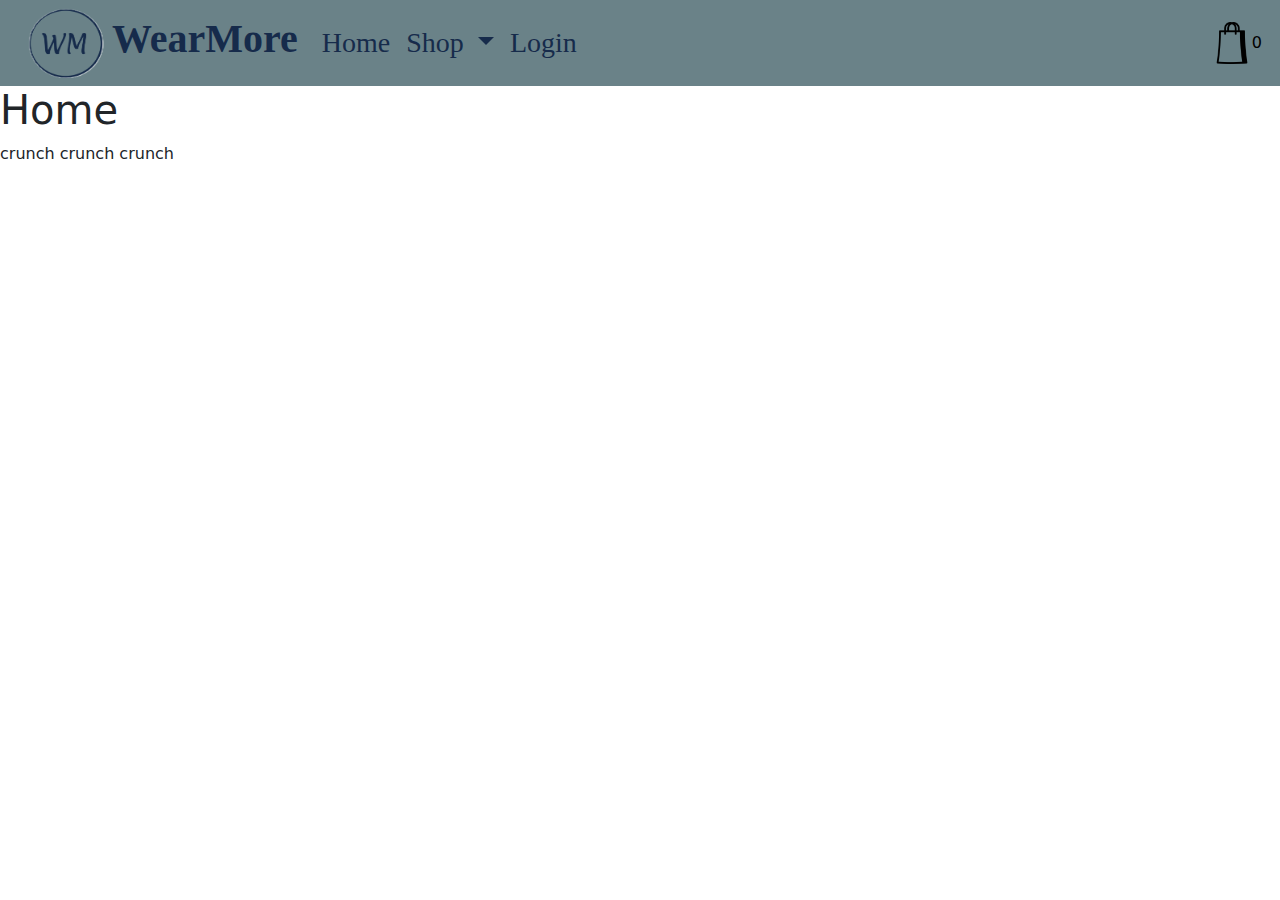
==== index.html @ 11267b9e "created a register page" ====
<!DOCTYPE html>
<html lang="en">
<head>
  <meta charset="utf-8">
  <meta name="viewport" content="width=device-width, initial-scale=1, shrink-to-fit=no">
  <meta name="description" content="">
  <meta name="author" content="">
  <title>Home</title>
  <link rel="icon" href="Images/WMICO.ico" type="image/gig" >
  <link href="https://cdn.jsdelivr.net/npm/bootstrap@5.3.3/dist/css/bootstrap.min.css" rel="stylesheet" integrity="sha384-QWTKZyjpPEjISv5WaRU9OFeRpok6YctnYmDr5pNlyT2bRjXh0JMhjY6hW+ALEwIH" crossorigin="anonymous">
  <link rel="stylesheet" href="Style/style.css">
</head>
<body>
<main>
  <nav class="navbar navbar-expand-lg ">
    <div class="container-fluid">
      <img src="Images/WMLogo.png" alt="Logo" width="100em" height="70em" class="d-inline-block align-text-top">

      <a class="navbar-brand" href="index.html"><h1><strong>WearMore</strong></h1></a>
      
      <button class="navbar-toggler" type="button" data-bs-toggle="collapse" data-bs-target="#navbarNavDropdown" aria-controls="navbarNavDropdown" aria-expanded="false" aria-label="Toggle navigation">
        <span class="navbar-toggler-icon"></span>
      </button>
      <div class="collapse navbar-collapse" id="navbarNavDropdown">
        <ul class="navbar-nav fs-3 " >
          <li class="nav-item">
            <a class="nav-link active" id="navStyles"  aria-current="page" href="index.html">Home</a>
          </li>
          <li class="nav-item dropdown">
            <a class="nav-link dropdown-toggle" id="navStyles" href="shop.html" role="button" data-bs-toggle="dropdown" aria-expanded="false">
              Shop
            </a>
            <ul class="dropdown-menu border border-white"  style="background-color: rgb(106, 130, 136);">
              <li id="dropdownText"><a href="shop.html">Action</a></li>
              <li id="dropdownText"><a href="shop.html">Another action</a></li>
              <li id="dropdownText"><a href="shop.html">Something else here</a></li>
            </ul>
          </li>
          <li class="nav-item">
            <a class="nav-link"   id="userdetails" href="userdetails.html">User Details</a>
          </li>
          <li class="nav-item">
            <a  class="nav-link" id="loginlogout" href="login.html">Login</a>
          </li>


        </ul>
      </div>
      <a class="nav-link" href="checkout.html">
        <button type="button" id="checkoutStyle">
          <img src="Images/shopingBag.png" alt="checkout" width="40em" height="42em"><span id="checkout"> </span>
        </button></a>
    </div>
  </nav>     
    
    
 <h1>Home</h1>
 <p>crunch crunch crunch</p>

    
</main>

<script src="custom-js/custom.js"></script>  
<script src="https://cdn.jsdelivr.net/npm/bootstrap@5.3.3/dist/js/bootstrap.bundle.min.js" integrity="sha384-YvpcrYf0tY3lHB60NNkmXc5s9fDVZLESaAA55NDzOxhy9GkcIdslK1eN7N6jIeHz" crossorigin="anonymous"></script>
    
</body>
</html>
---- Style/style.css ----
nav ul li a{
    text-decoration: none;
    color: rgb(22, 43, 75);

    font-size: 1.7em;
    font-family: "Papyrus";

    
}

nav a h1{
    color: rgb(22, 43, 75);
    font-size: 2em;
    font-family: "Papyrus";

}
nav{
    background-color: rgb(106, 130, 136);
}
#dropdownText{
    margin-left: 0.5em;
}
#navStyles{
    color: rgb(22, 43, 75);
}
#userdetails{
    color: rgb(22, 43, 75);
}
#loginlogout{
    color: rgb(22, 43, 75);
}

aside .card{
    font-size: 0.7em;
}
.card{
    background-color: white;
    margin-top: 1.5em;
    margin-bottom: 1.5em;
    color:rgb(22, 43, 75);
    font-family: "Papyrus";
    font-weight: bold;
}
#checkoutStyle{
    background-color:transparent;
    border-style:hidden
}
article
{

    display: grid;
    grid-template-columns: 48% 48%;
    

}

@media only screen and (min-width: 1250px){
    aside{
        
        margin-right: 30%;
        margin-left: 10em;
    }
    article{
        grid-template-columns: 80% 20%;
    }

}
@media only screen and (max-width: 1249px) and (min-width: 768px){
    aside{
        margin-right: 5%;
        margin-left: 5em;

    }

    .img-fluid{
        height:15em;

    }
    /* body{background-color: red;} */
    article{
        grid-template-columns: 70% 30%;
    }
}
@media only screen and (max-width: 767px) 
{
    aside{
        margin-right: 10%;
        margin-left: 10%;
        /*border-style: solid;
        border-width: 3px;
        border-color:  rgb(22, 43, 75);
        background-color: rgb(106, 130, 136); */
    }
    article{
        grid-template-columns: 100%;
    }


    /* body{background-color: green;} */
}
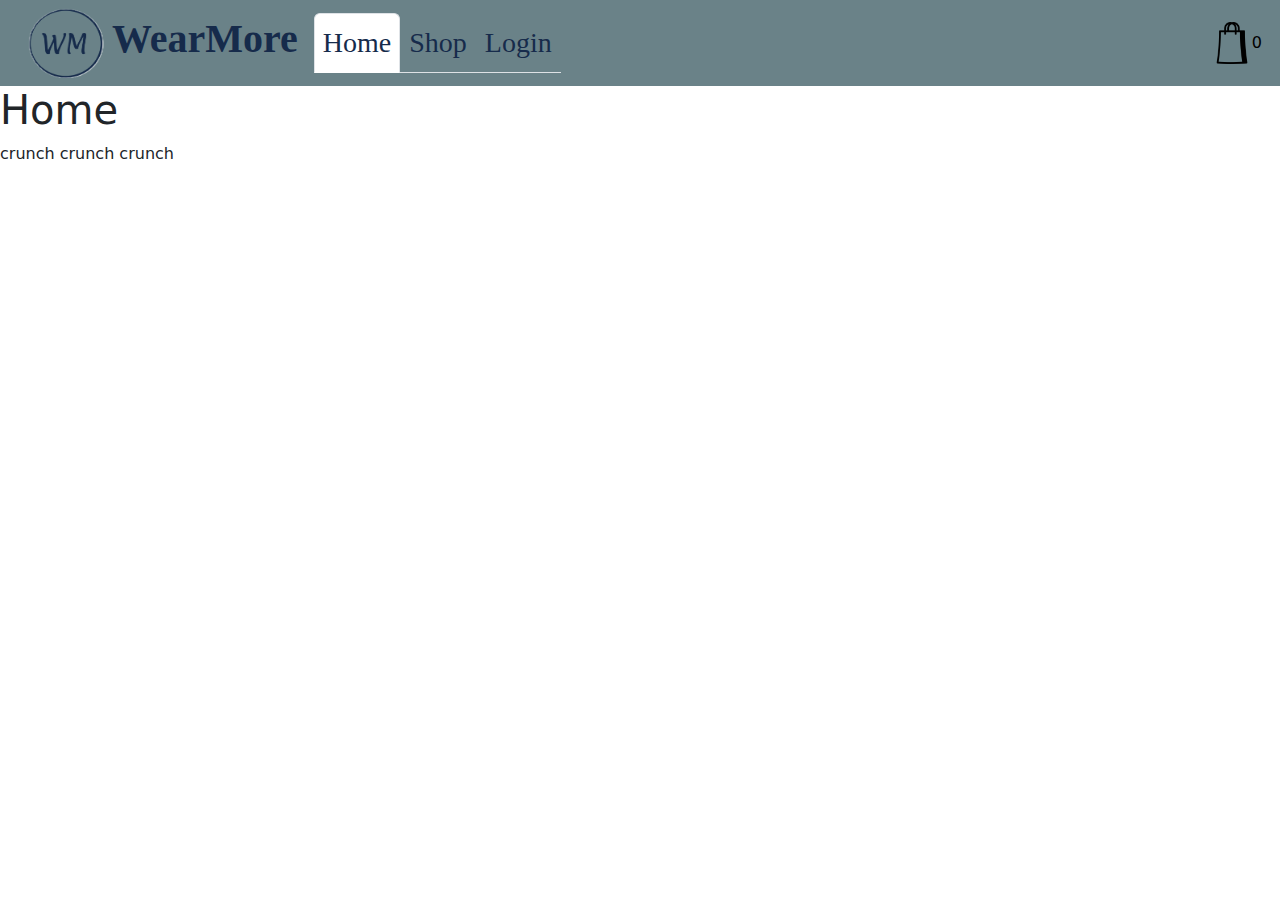
==== commit 71a7db11: "Completed verision of checkout" ====
--- a/index.html
+++ b/index.html
@@ -22,19 +22,12 @@
         <span class="navbar-toggler-icon"></span>
       </button>
       <div class="collapse navbar-collapse" id="navbarNavDropdown">
-        <ul class="navbar-nav fs-3 " >
+        <ul class="navbar-nav fs-3 nav-tabs" >
           <li class="nav-item">
             <a class="nav-link active" id="navStyles"  aria-current="page" href="index.html">Home</a>
           </li>
-          <li class="nav-item dropdown">
-            <a class="nav-link dropdown-toggle" id="navStyles" href="shop.html" role="button" data-bs-toggle="dropdown" aria-expanded="false">
-              Shop
-            </a>
-            <ul class="dropdown-menu border border-white"  style="background-color: rgb(106, 130, 136);">
-              <li id="dropdownText"><a href="shop.html">Action</a></li>
-              <li id="dropdownText"><a href="shop.html">Another action</a></li>
-              <li id="dropdownText"><a href="shop.html">Something else here</a></li>
-            </ul>
+          <li class="nav-item">
+            <a class="nav-link"   id="navStyles" href="shop.html">Shop</a>
           </li>
           <li class="nav-item">
             <a class="nav-link"   id="userdetails" href="userdetails.html">User Details</a>
@@ -42,13 +35,11 @@
           <li class="nav-item">
             <a  class="nav-link" id="loginlogout" href="login.html">Login</a>
           </li>
-
-
         </ul>
       </div>
-      <a class="nav-link" href="checkout.html">
-        <button type="button" id="checkoutStyle">
-          <img src="Images/shopingBag.png" alt="checkout" width="40em" height="42em"><span id="checkout"> </span>
+      <a class="nav-link" href="cart.html">
+        <button type="button" id="cart-style">
+          <img src="Images/shopingBag.png" alt="cart" width="40em" height="42em"><span id="checkout"> </span>
         </button></a>
     </div>
   </nav>     
--- a/Style/style.css
+++ b/Style/style.css
@@ -41,61 +41,32 @@
     font-family: "Papyrus";
     font-weight: bold;
 }
-#checkoutStyle{
+#cart-style{
     background-color:transparent;
     border-style:hidden
 }
-article
-{
 
-    display: grid;
-    grid-template-columns: 48% 48%;
+/* @media only screen and (min-width: 1250px){
+} */
+@media only screen and (max-width: 1249px) and (min-width: 768px){
+
+
+    .img-fluid{
+        height:12em;
+        
+    }
+    
     
 
 }
 
-@media only screen and (min-width: 1250px){
-    aside{
-        
-        margin-right: 30%;
-        margin-left: 10em;
-    }
-    article{
-        grid-template-columns: 80% 20%;
-    }
-
-}
-@media only screen and (max-width: 1249px) and (min-width: 768px){
-    aside{
-        margin-right: 5%;
-        margin-left: 5em;
-
-    }
-
-    .img-fluid{
-        height:15em;
-
-    }
-    /* body{background-color: red;} */
-    article{
-        grid-template-columns: 70% 30%;
-    }
-}
-@media only screen and (max-width: 767px) 
+/* @media only screen and (max-width: 767px) 
 {
-    aside{
-        margin-right: 10%;
-        margin-left: 10%;
-        /*border-style: solid;
-        border-width: 3px;
-        border-color:  rgb(22, 43, 75);
-        background-color: rgb(106, 130, 136); */
-    }
-    article{
-        grid-template-columns: 100%;
-    }
 
 
-    /* body{background-color: green;} */
-}
 
+    
+}  */
+
+
+
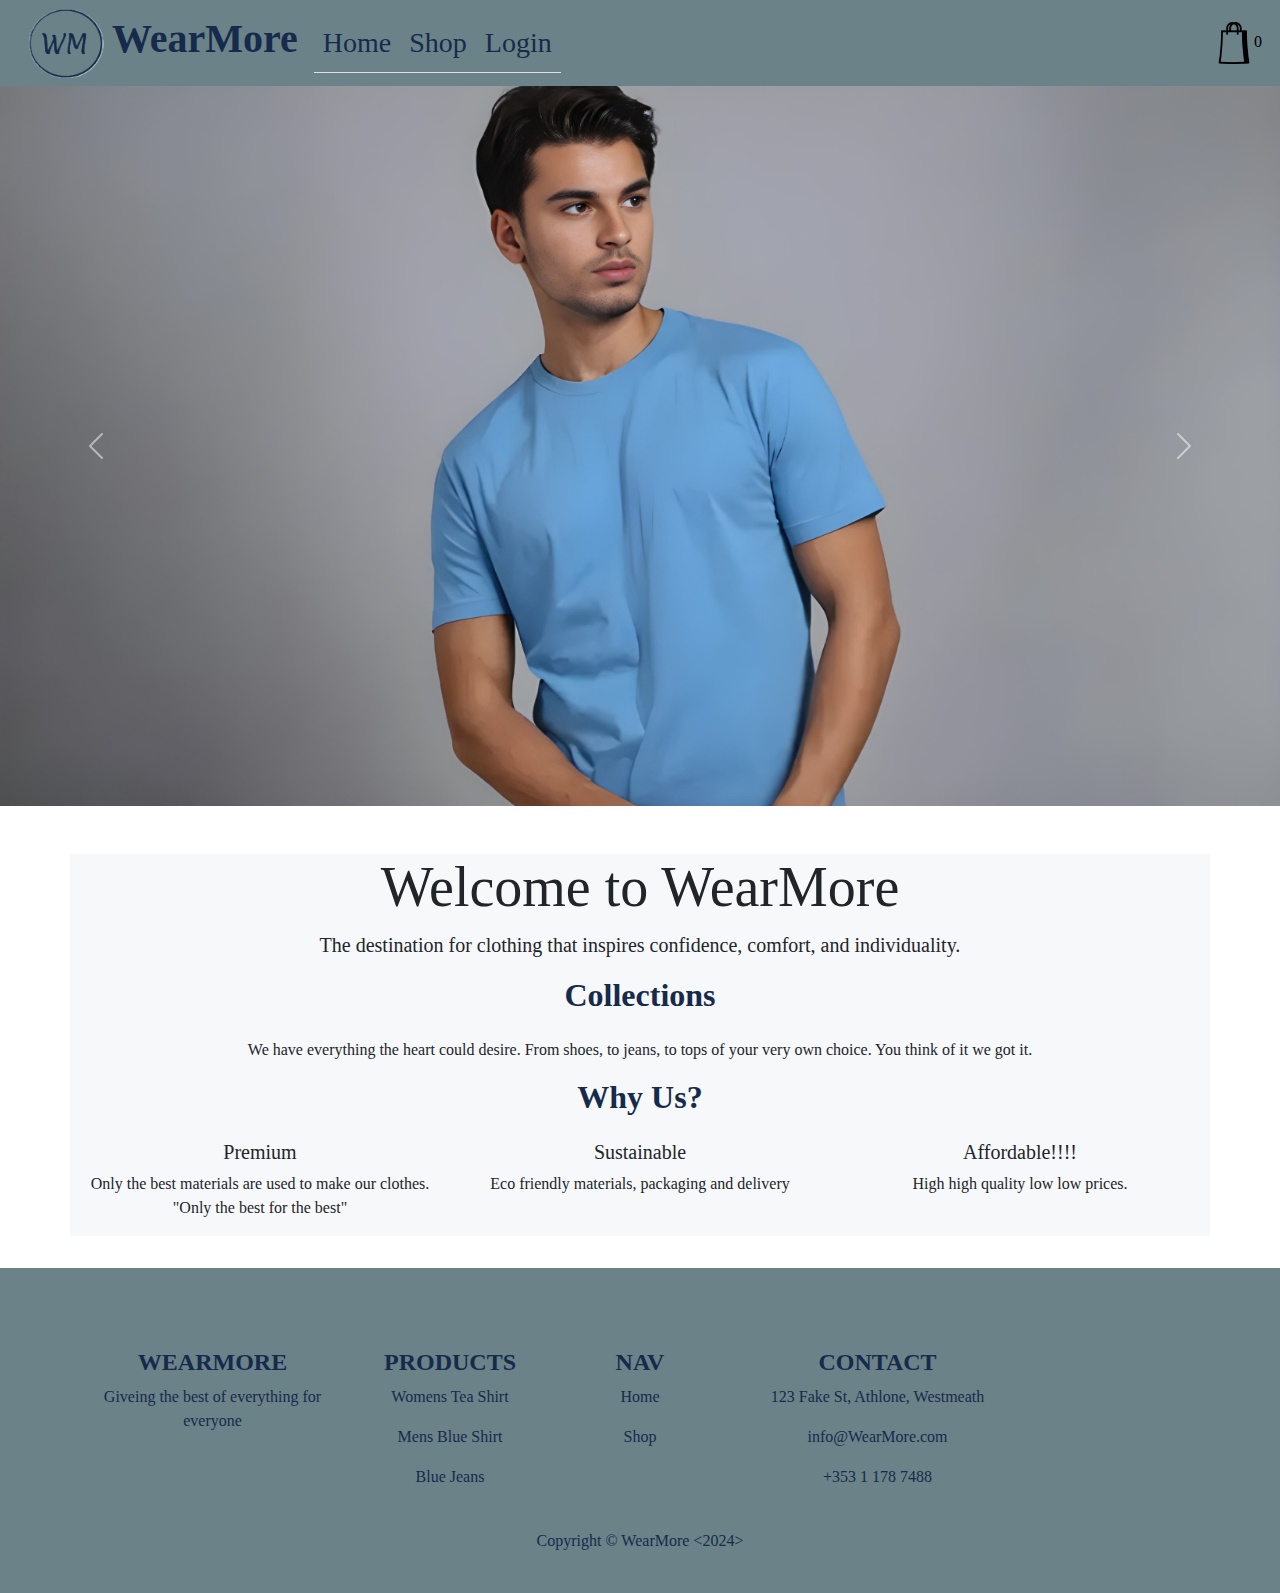
==== commit 5d6bb960: "Finished Product" ====
--- a/index.html
+++ b/index.html
@@ -3,8 +3,9 @@
 <head>
   <meta charset="utf-8">
   <meta name="viewport" content="width=device-width, initial-scale=1, shrink-to-fit=no">
-  <meta name="description" content="">
-  <meta name="author" content="">
+  <meta name="description" content="Read about what we have. Find out what products you can buy">
+  <meta name="keywords" content="WearMore, home, clothing, fashion, sustainabilty, products">
+  <meta name="author" content="WearMore">
   <title>Home</title>
   <link rel="icon" href="Images/WMICO.ico" type="image/gig" >
   <link href="https://cdn.jsdelivr.net/npm/bootstrap@5.3.3/dist/css/bootstrap.min.css" rel="stylesheet" integrity="sha384-QWTKZyjpPEjISv5WaRU9OFeRpok6YctnYmDr5pNlyT2bRjXh0JMhjY6hW+ALEwIH" crossorigin="anonymous">
@@ -24,7 +25,7 @@
       <div class="collapse navbar-collapse" id="navbarNavDropdown">
         <ul class="navbar-nav fs-3 nav-tabs" >
           <li class="nav-item">
-            <a class="nav-link active" id="navStyles"  aria-current="page" href="index.html">Home</a>
+            <a class="nav-link " id="navStyles"  aria-current="page" href="index.html">Home</a>
           </li>
           <li class="nav-item">
             <a class="nav-link"   id="navStyles" href="shop.html">Shop</a>
@@ -43,14 +44,93 @@
         </button></a>
     </div>
   </nav>     
-    
-    
- <h1>Home</h1>
- <p>crunch crunch crunch</p>
+  <div id="carouselExampleAutoplaying" class="carousel slide" data-bs-ride="carousel">
+    <div class="carousel-inner">
+      <div class="carousel-item active">
+        <img src="landScapeImages/mBlueShirt1.jpg" class="d-block w-100" alt="Mens Blue Shirt">
+      </div>
+      <div class="carousel-item">
+        <img src="landScapeImages/jeans3.jpg" class="d-block w-100" alt="Black Jeans">
+      </div>
+      <div class="carousel-item">
+        <img src="landScapeImages/wGreenShirt2.jpg" class="d-block w-100" alt="Womens Tea Shirt">
+      </div>
+    </div>
+    <button class="carousel-control-prev" type="button" data-bs-target="#carouselExampleAutoplaying" data-bs-slide="prev">
+      <span class="carousel-control-prev-icon" aria-hidden="true"></span>
+      <span class="visually-hidden">Previous</span>
+    </button>
+    <button class="carousel-control-next" type="button" data-bs-target="#carouselExampleAutoplaying" data-bs-slide="next">
+      <span class="carousel-control-next-icon" aria-hidden="true"></span>
+      <span class="visually-hidden">Next</span>
+    </button>
+  </div>
+  <div class="container mt-5" id="homeContainer">
+    <div class="text-center mb-6">
+      <h1 class="display-4 ">Welcome to WearMore</h1>
+      <p class="lead">The destination for clothing that inspires confidence, comfort, and individuality.</p>
+    </div>
+  
+    <div class="row text-center mb-6">
+      <h2 class="mb-4">Collections</h2>
+      <p>We have everything the heart could desire. From shoes, to jeans, to tops of your very own choice. You think of it we got it.</p>
+    </div>
+    <div class="row text-center mb-6">
+      <h2 class="mb-4">Why Us?</h2>
+      <div class="col-md-4">
+        <h5 >Premium</h5>
+        <p>Only the best materials are used to make our clothes. "Only the best for the best"</p>
+      </div>
+      <div class="col-md-4">
+        <h5 >Sustainable</h5>
+        <p>Eco friendly materials, packaging and delivery</p>
+      </div>
+      <div class="col-md-4">
+        <h5 >Affordable!!!!</h5>
+        <p>High high quality low low prices.</p>
+      </div>
+
+    </div>
+
+
 
     
 </main>
+<footer class="pt-5 pb-4">
+  <div class="container text-center" >
+    <div class="row">
+      <div class="col-md-3">
+        <h4>WEARMORE</h4>
+        <p>Giveing the best of everything for everyone</p>
+      </div>
 
+      <div class="col-md-2">
+        <h4>PRODUCTS</h4>
+        <p><a href="about.html" onclick="AboutProduct(1)">Womens Tea Shirt</a></p>
+        <p><a href="about.html" onclick="AboutProduct(6)">Mens Blue Shirt</a></p>
+        <p><a href="about.html" onclick="AboutProduct(8)">Blue Jeans</a></p>
+      </div>
+
+      <div class="col-md-2">
+        <h4>NAV</h4>
+        <p><a href="index.html">Home</a></p>
+        <p><a href="shop.html">Shop</a></p>
+      </div>
+
+      <div class="col-md-3">
+        <h4>CONTACT</h4>
+        <p>123 Fake St, Athlone, Westmeath</p>
+        <p>info@WearMore.com</p>
+        <p>+353 1 178 7488</p>
+      </div>
+    </div>
+
+    <div class="row d-flex justify-content-center mt-4">
+      <p>Copyright &copy; WearMore &lt;2024&gt;</p>
+    </div>
+  </div>
+
+</footer>
 <script src="custom-js/custom.js"></script>  
 <script src="https://cdn.jsdelivr.net/npm/bootstrap@5.3.3/dist/js/bootstrap.bundle.min.js" integrity="sha384-YvpcrYf0tY3lHB60NNkmXc5s9fDVZLESaAA55NDzOxhy9GkcIdslK1eN7N6jIeHz" crossorigin="anonymous"></script>
     
--- a/Style/style.css
+++ b/Style/style.css
@@ -1,72 +1,128 @@
-nav ul li a{
-    text-decoration: none;
-    color: rgb(22, 43, 75);
-
-    font-size: 1.7em;
-    font-family: "Papyrus";
-
-    
+.container {
+  margin-top: 2em;
 }
 
-nav a h1{
-    color: rgb(22, 43, 75);
-    font-size: 2em;
-    font-family: "Papyrus";
-
-}
-nav{
-    background-color: rgb(106, 130, 136);
-}
-#dropdownText{
-    margin-left: 0.5em;
-}
-#navStyles{
-    color: rgb(22, 43, 75);
-}
-#userdetails{
-    color: rgb(22, 43, 75);
-}
-#loginlogout{
-    color: rgb(22, 43, 75);
+#homeContainer {
+  background-color: rgb(247, 248, 250);
 }
 
-aside .card{
-    font-size: 0.7em;
-}
-.card{
-    background-color: white;
-    margin-top: 1.5em;
-    margin-bottom: 1.5em;
-    color:rgb(22, 43, 75);
-    font-family: "Papyrus";
-    font-weight: bold;
-}
-#cart-style{
-    background-color:transparent;
-    border-style:hidden
+* {
+  font-family: "Times New Roman";
 }
 
-/* @media only screen and (min-width: 1250px){
-} */
-@media only screen and (max-width: 1249px) and (min-width: 768px){
-
-
-    .img-fluid{
-        height:12em;
-        
-    }
-    
-    
-
+nav {
+  background-color: rgb(106, 130, 136);
+}
+nav ul li a {
+  text-decoration: none;
+  color: rgb(22, 43, 75);
+  font-size: 1.7em;
+}
+nav a h1 {
+  color: rgb(22, 43, 75);
+  font-size: 2em;
 }
 
-/* @media only screen and (max-width: 767px) 
-{
+footer {
+  color: rgb(22, 43, 75);
+  background-color: rgb(106, 130, 136);
+}
+footer a {
+  text-decoration: none;
+  color: rgb(22, 43, 75);
+}
+footer h4 {
+  font-weight: bold;
+}
 
+#navStyles, #userdetails, #loginlogout {
+  color: rgb(22, 43, 75);
+}
 
+aside .card {
+  font-size: 0.7em;
+}
 
-    
-}  */
+.card {
+  background-color: rgb(247, 248, 250);
+  color: rgb(22, 43, 75);
+  font-weight: bold;
+}
+.card a {
+  text-decoration: none;
+  color: rgb(22, 43, 75);
+}
+.card #addToCartBtn {
+  float: right;
+}
 
+#addToCartBtn {
+  float: right;
+  border-radius: 0.5em;
+  border: 2px solid rgb(5, 10, 18);
+  color: rgb(22, 43, 75);
+}
 
+#addToCartBtn:hover {
+  background-color: rgb(5, 10, 18);
+  color: rgb(247, 248, 250);
+}
 
+#cart-style {
+  background-color: transparent;
+  border-style: hidden;
+}
+
+form .btn {
+  color: rgb(247, 248, 250);
+  background-color: rgb(5, 10, 18);
+  box-shadow: 2px 2px 5px rgb(5, 10, 18);
+  float: right;
+}
+form .btn:hover {
+  color: rgb(247, 248, 250);
+  background-color: rgb(5, 10, 18);
+  box-shadow: 0px 0px 5px rgb(5, 10, 18);
+}
+
+.accordion {
+  border: 2px solid rgb(5, 10, 18);
+  margin-top: 4em;
+  margin-bottom: 3em;
+}
+
+h2 {
+  color: rgb(22, 43, 75);
+  font-weight: bold;
+}
+
+#horizontalCard {
+  border: 0px;
+  border-radius: 0px;
+  border-bottom: 2px solid rgb(5, 10, 18);
+  border-top: 2px solid rgb(5, 10, 18);
+}
+
+main {
+  margin-bottom: 2em;
+}
+
+@media (min-width: 769px) and (max-width: 1024px) {
+  #horizontalCard .img-fluid {
+    height: 10.5em;
+  }
+  #horizontalCard .col-md-4 {
+    height: 7em;
+  }
+}
+@media (min-width: 1025px) {
+  #horizontalCard .img-fluid {
+    height: 11em;
+  }
+  #horizontalCard .col-md-4 {
+    width: 10em;
+  }
+  #horizontalCard .col-md-8 {
+    height: 10em;
+  }
+}/*# sourceMappingURL=style.css.map */